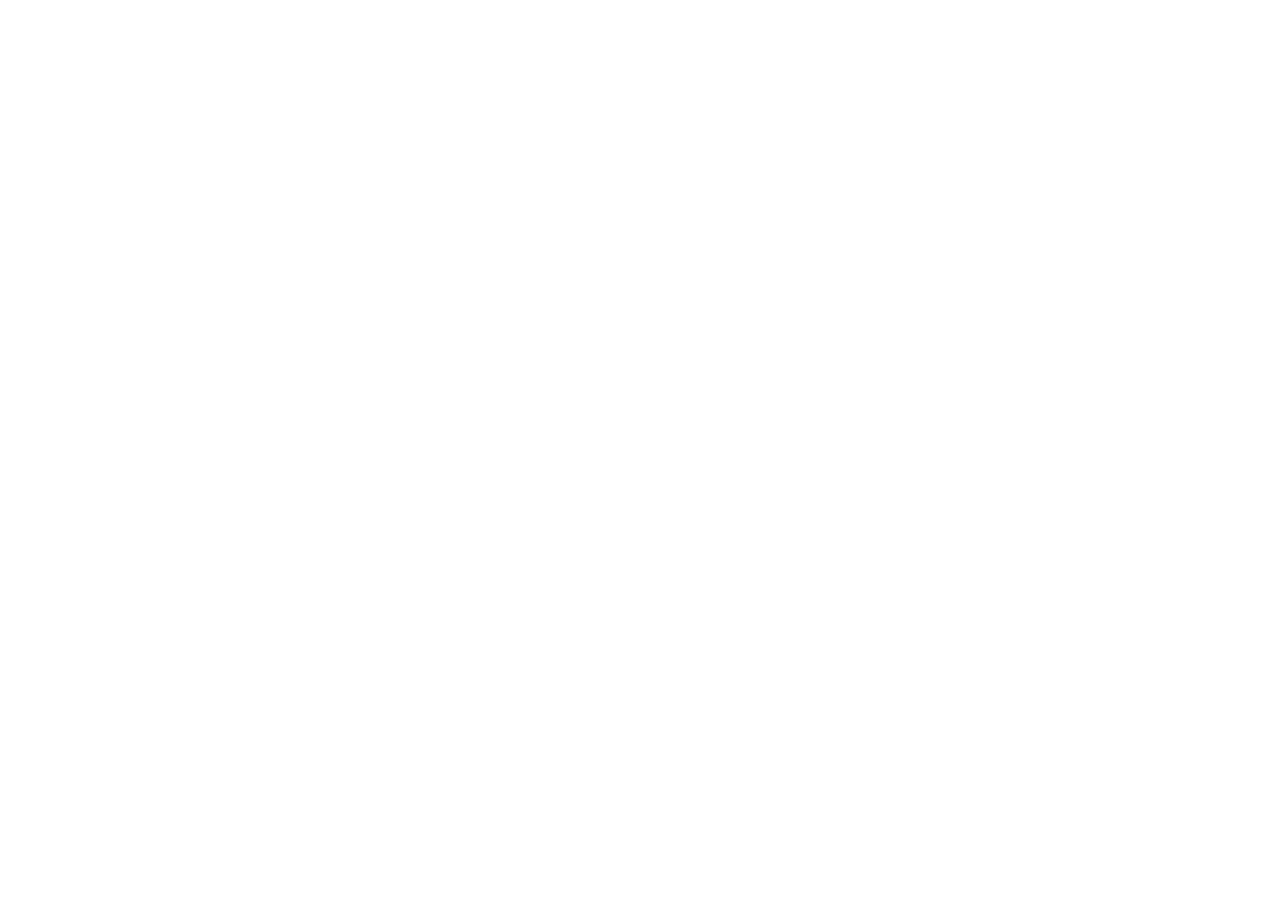
==== recept1.html @ 24519f10 "Start Files" ====
<!doctype html>
<html lang="en">
  <head>
    <meta charset="utf-8">
    <meta name="viewport" content="width=device-width, initial-scale=1">

    <title></title>
  </head>
  <body>


  </body>
</html>
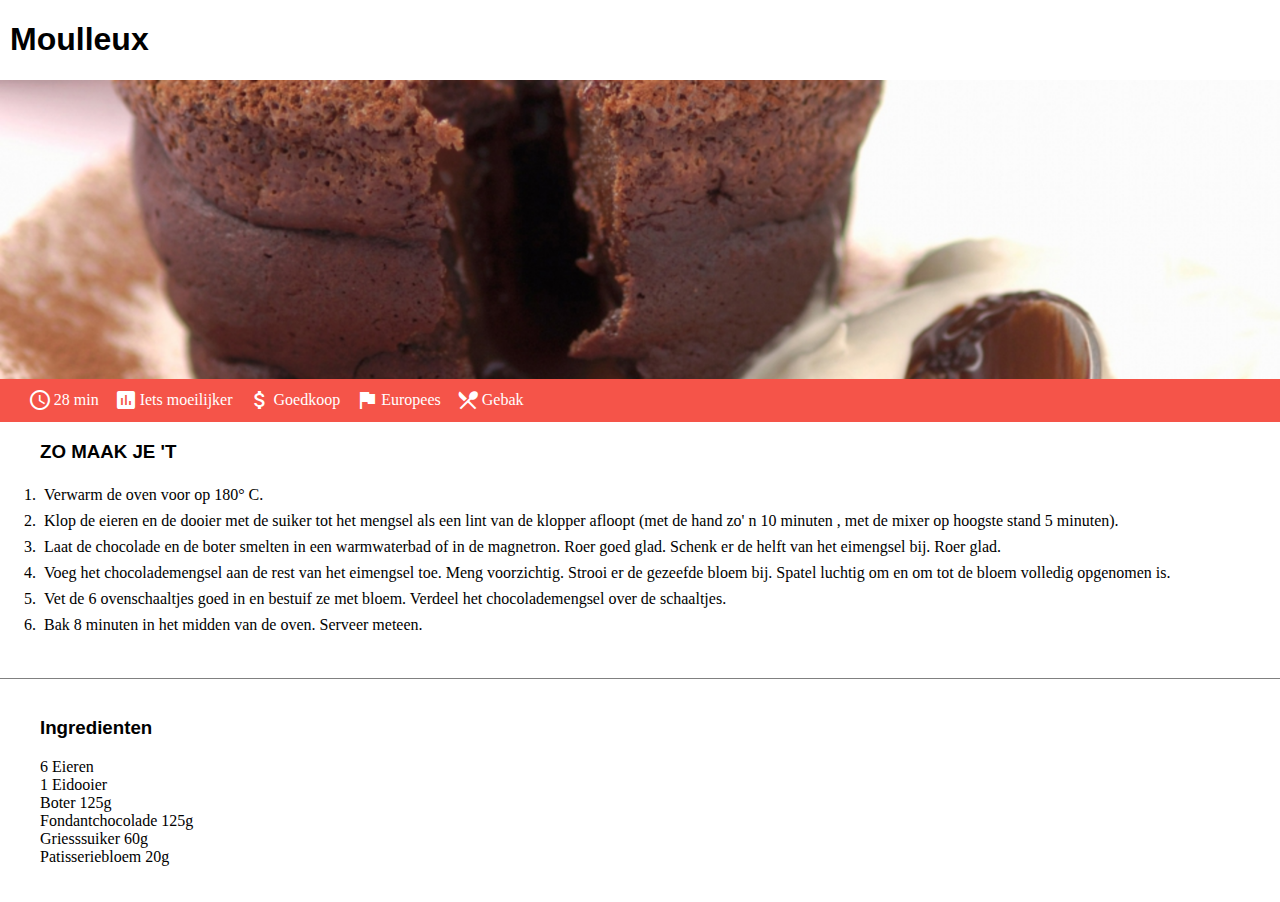
==== commit ae78fc59: "First recept added moulleux" ====
--- a/recept1.html
+++ b/recept1.html
@@ -1,13 +1,49 @@
 <!doctype html>
 <html lang="en">
-  <head>
+
+<head>
     <meta charset="utf-8">
     <meta name="viewport" content="width=device-width, initial-scale=1">
+    <link rel="stylesheet" href="./css/style.css">
+    <link href="https://fonts.googleapis.com/icon?family=Material+Icons" rel="stylesheet">
+    <title></title>
+</head>
 
-    <title></title>
-  </head>
-  <body>
+<body>
+    <div>
+        <h1>Moulleux</h1>
+        <img src="./img/moulleux.png" alt="moulleux">
+        <div class="info">
+            <ul>
+                <li><i class="material-icons">&#xE192;</i>28 min</li>
+                <li><i class="material-icons">&#xE24B;</i>Iets moeilijker</li>
+                <li><i class="material-icons">&#xE227;</i>Goedkoop</li>
+                <li><i class="material-icons">&#xE153;</i>Europees</li>
+                <li><i class="material-icons">&#xE556;</i>Gebak</li>
+            </ul>
+        </div>
+        <ul class="instructies">
+            <h3>ZO MAAK JE 'T</h3>
+            <li>Verwarm de oven voor op 180° C.</li>
+            <li>Klop de eieren en de dooier met de suiker tot het mengsel als een lint van de klopper afloopt (met de hand zo' n 10 minuten , met de mixer op hoogste stand 5 minuten).</li>
+            <li>Laat de chocolade en de boter smelten in een warmwaterbad of in de magnetron. Roer goed glad. Schenk er de helft van het eimengsel bij. Roer glad.</li>
+            <li>Voeg het chocolademengsel aan de rest van het eimengsel toe. Meng voorzichtig. Strooi er de gezeefde bloem bij. Spatel luchtig om en om tot de bloem volledig opgenomen is.</li>
+            <li>Vet de 6 ovenschaaltjes goed in en bestuif ze met bloem. Verdeel het chocolademengsel over de schaaltjes.
+            </li>
+            <li>Bak 8 minuten in het midden van de oven. Serveer meteen.</li>
+        </ul>
+        <div class="ingredienten">
+            <ul>
+                <h3>Ingredienten</h3>
+                <li>6 Eieren</li>
+                <li>1 Eidooier</li>
+                <li>Boter 125g</li>
+                <li>Fondantchocolade 125g</li>
+                <li>Griesssuiker 60g</li>
+                <li>Patisseriebloem 20g</li>
+            </ul>
+        </div>
+    </div>
+</body>
 
-
-  </body>
 </html>
--- a/css/style.css
+++ b/css/style.css
@@ -0,0 +1,48 @@
+body{
+  margin: 0;
+  padding: 0;
+  background-color:;
+}
+.instructies li {
+  list-style-type:decimal;
+  padding:4px;
+}
+img {
+  width: 100%;
+}
+h1, h3 {
+  font-family: sans-serif;
+
+}
+h1 {
+  text-indent: 10px;
+}
+.info {
+  background-color: #f55449
+
+}
+.info ul{
+  margin: auto;
+  display: flex;
+  padding: 10px;
+  width: 98%;
+  margin-top: -5px;
+}
+.info li {
+  list-style-type: none;
+  padding-left: 15px;
+  display: flex;
+  align-items: center;
+  color:white;
+}
+i {
+  padding-right: 2px;
+}
+.ingredienten {
+  border-top: 1px solid grey;
+  padding: 20px 0;
+  margin-top: 40px;
+}
+.ingredienten ul{
+  list-style-type: none
+}
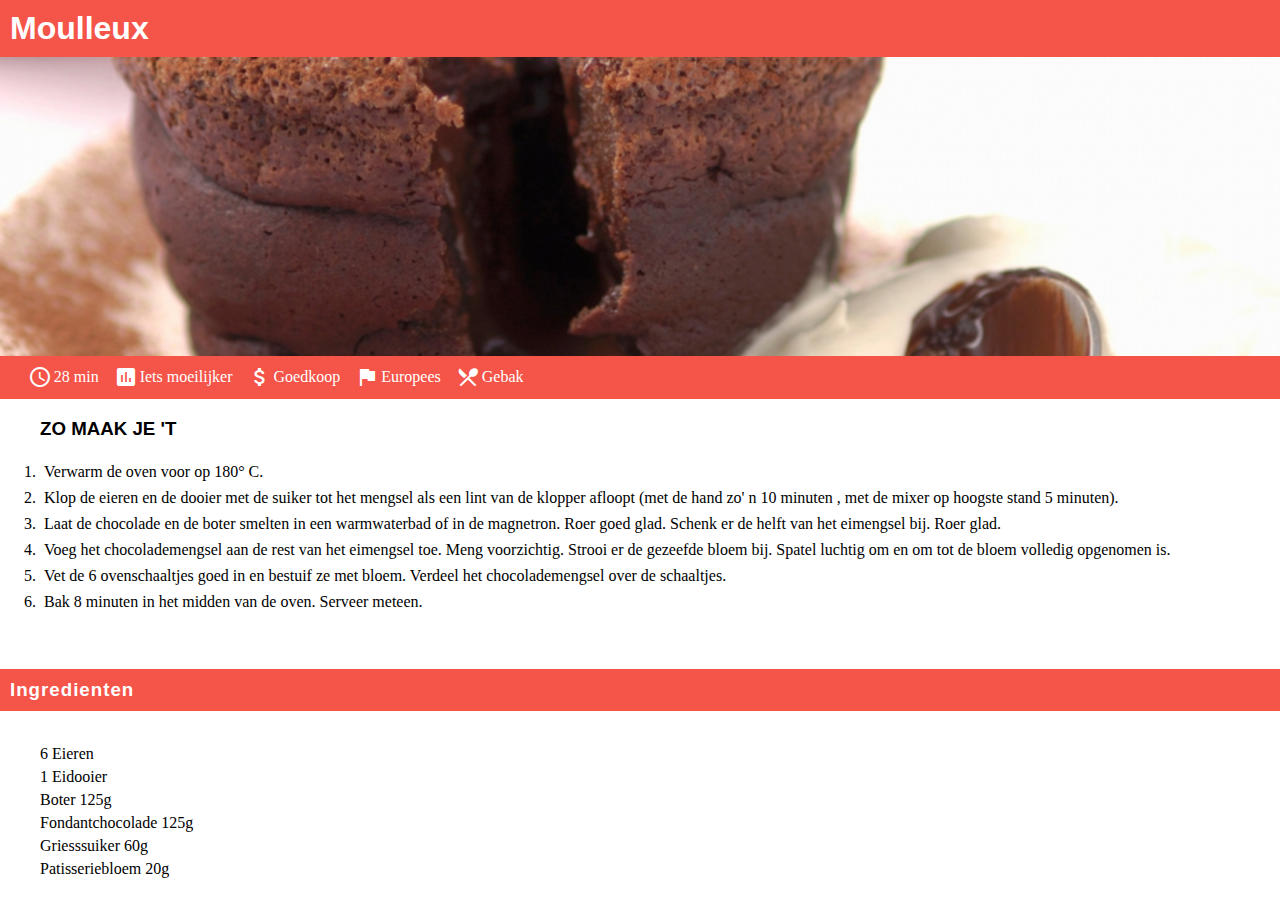
==== commit 6c66ee45: "Bit more styling to recept Moulleux" ====
--- a/recept1.html
+++ b/recept1.html
@@ -11,7 +11,9 @@
 
 <body>
     <div>
-        <h1>Moulleux</h1>
+      <div class="recept_naam">
+          <h1>Moulleux</h1>
+      </div>
         <img src="./img/moulleux.png" alt="moulleux">
         <div class="info">
             <ul>
@@ -33,8 +35,8 @@
             <li>Bak 8 minuten in het midden van de oven. Serveer meteen.</li>
         </ul>
         <div class="ingredienten">
+          <h3>Ingredienten</h3>
             <ul>
-                <h3>Ingredienten</h3>
                 <li>6 Eieren</li>
                 <li>1 Eidooier</li>
                 <li>Boter 125g</li>
--- a/css/style.css
+++ b/css/style.css
@@ -2,6 +2,13 @@
   margin: 0;
   padding: 0;
   background-color:;
+}
+
+.recept_naam {
+  background-color: #f55449;
+  color:white;
+  margin-top: -21px;
+  margin-bottom: -22px;
 }
 .instructies li {
   list-style-type:decimal;
@@ -16,6 +23,7 @@
 }
 h1 {
   text-indent: 10px;
+  padding: 10px 0;
 }
 .info {
   background-color: #f55449
@@ -34,15 +42,27 @@
   display: flex;
   align-items: center;
   color:white;
+
 }
 i {
   padding-right: 2px;
 }
 .ingredienten {
-  border-top: 1px solid grey;
   padding: 20px 0;
-  margin-top: 40px;
+}
+
+.ingredienten h3 {
+  color: white;
+  padding: 10px;
+  letter-spacing: 1px;
+  background-color: #f55449
+
 }
 .ingredienten ul{
-  list-style-type: none
+  list-style-type: none;
+  padding-top: 10px;
 }
+
+.ingredienten li {
+  margin-top: 5px;
+}
